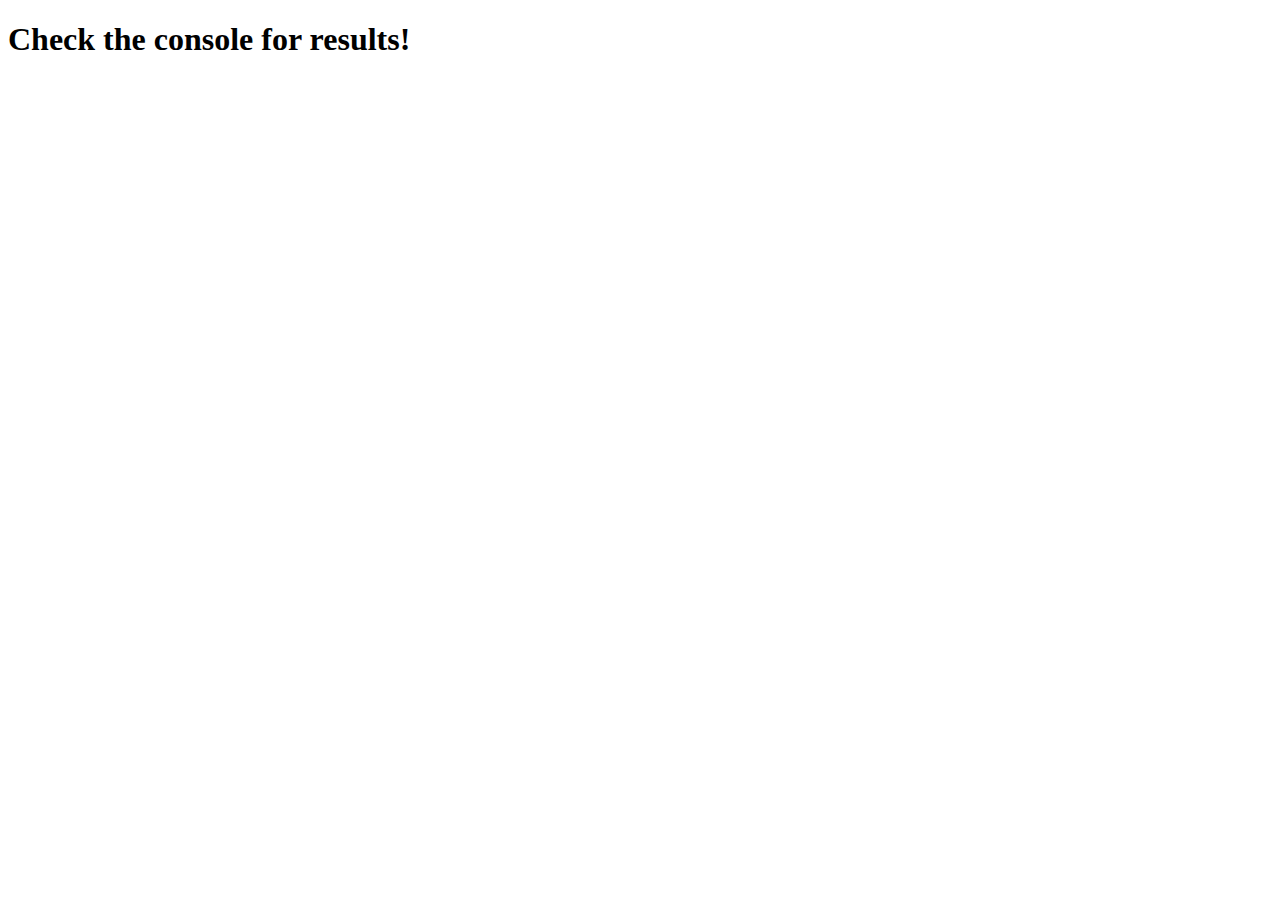
==== index.html @ 3fa9937b "Testing branch set up" ====
<!DOCTYPE html>
<html lang="en">

<!-- meta data -->
<head>
    <!-- Specifies the character encoding for the document.
    Ensures that the special characters, symbols and accents are displayed correctly-->
    <meta charset="UTF-8">

    <!-- Sets the width of the viewport to the width of the device.
    Ensures the page scales correctly on different devices.
    This is in case I want to do the optional task to output everything on a webpage instead of the console-->
    <meta name="viewport" content="width=device-width, initial-scale=1.0">

    <!-- Title of the website. Appears in the browser's title bar or tab. -->
    <title>Gutenberg Book Fetch</title>
</head>

<!-- Body of the page -->
<body>
    <!-- Currently the page will show the simple following message to direct the user to check the console.
    In the instance of the optional task, this will be changed to show the output-->
    <h1>Check the console for results!</h1>

    <!-- Fetch and execute the javascript file.
    Currently this file fetches all the books from the provided url and outputs them on the console-->
    <script src="script.js"></script>
</body>
</html>
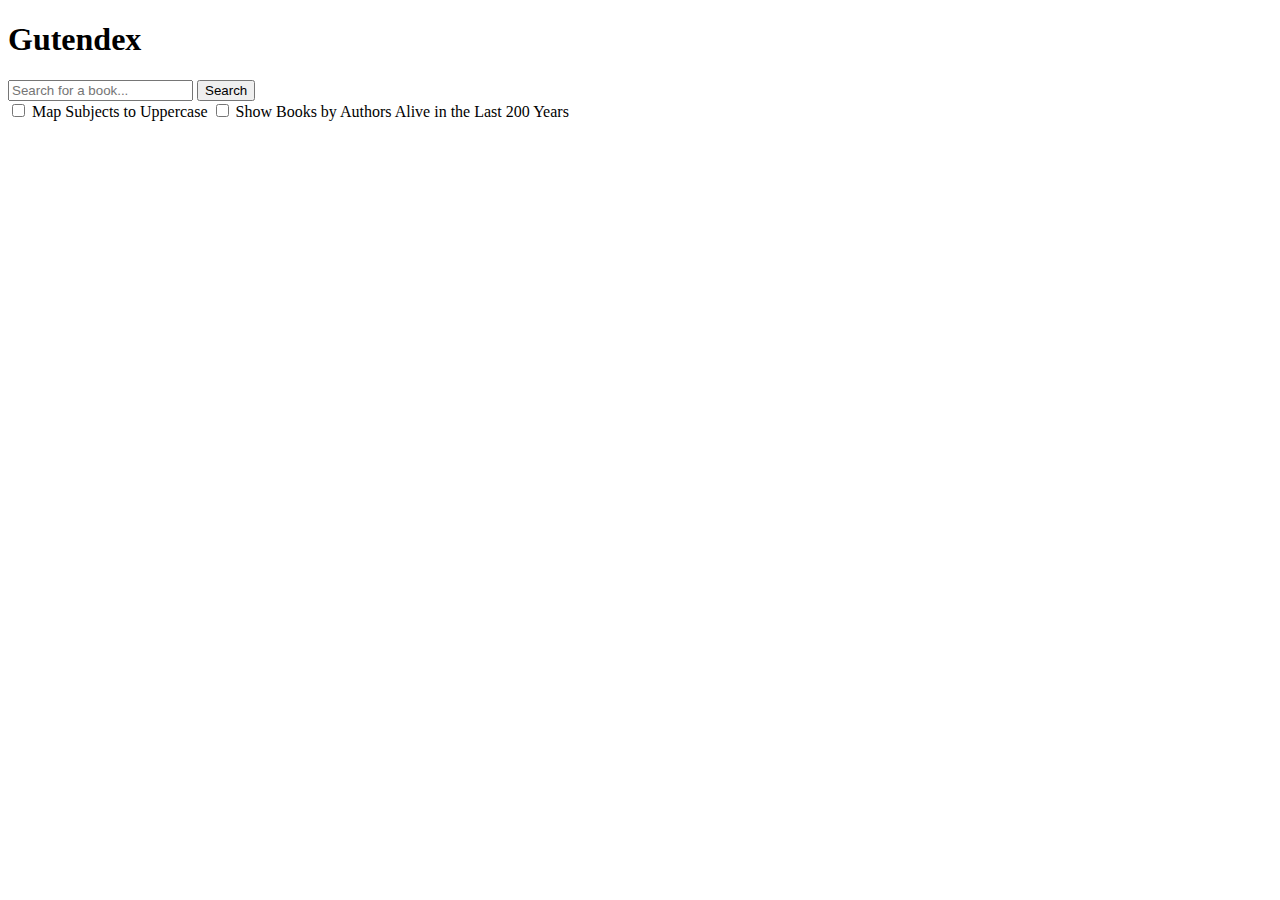
==== commit e5c4b252: "WebPage layout withput CSS" ====
--- a/index.html
+++ b/index.html
@@ -18,12 +18,48 @@
 
 <!-- Body of the page -->
 <body>
-    <!-- Currently the page will show the simple following message to direct the user to check the console.
-    In the instance of the optional task, this will be changed to show the output-->
-    <h1>Check the console for results!</h1>
+
+    <div class="container">
+        <!-- Gutendex logo will be styled similar to Google -->
+        <div class="logo">
+            <h1>Gutendex</h1>
+        </div>
+
+        <!-- Search bar and checkboxes -->
+        <div class="search-section">
+            <!-- Will allow the user to search for a specific book.
+            Will output all books if left blank-->
+            <input type="text" id="searchBar" placeholder="Search for a book...">
+            <button id="searchButton">Search</button>
+        </div>
+
+        <div class="options">
+            <!-- This allows the user to choose if they want the subjects to be mapped to uppercase and the filter added to their search-->
+            <label>
+                <input type="checkbox" id="uppercaseCheckbox">
+                Map Subjects to Uppercase
+            </label>
+
+            <label>
+                <input type="checkbox" id="filterCheckbox">
+                Show Books by Authors Alive in the Last 200 Years
+            </label>
+        </div>
+
+        <!-- Section for displaying search results.
+        Will display the results as hyperlinks containing the book title and author.
+        Hyperlinks will open a new page which will display all the information about the book.-->
+        <div id="results" class="results-section">
+            <!-- Search results will be dynamically inserted here -->
+        </div>
+    </div>
 
     <!-- Fetch and execute the javascript file.
-    Currently this file fetches all the books from the provided url and outputs them on the console-->
+    Currently this file fetches all the books from the provided url,
+    sorts out the books by id ascending order,
+    maps all the subjects of each book to uppercase,
+    filter each book by ensuring the author was alive within the last 200 years,
+    searches for a specific book by a specific author-->
     <script src="script.js"></script>
 </body>
 </html>
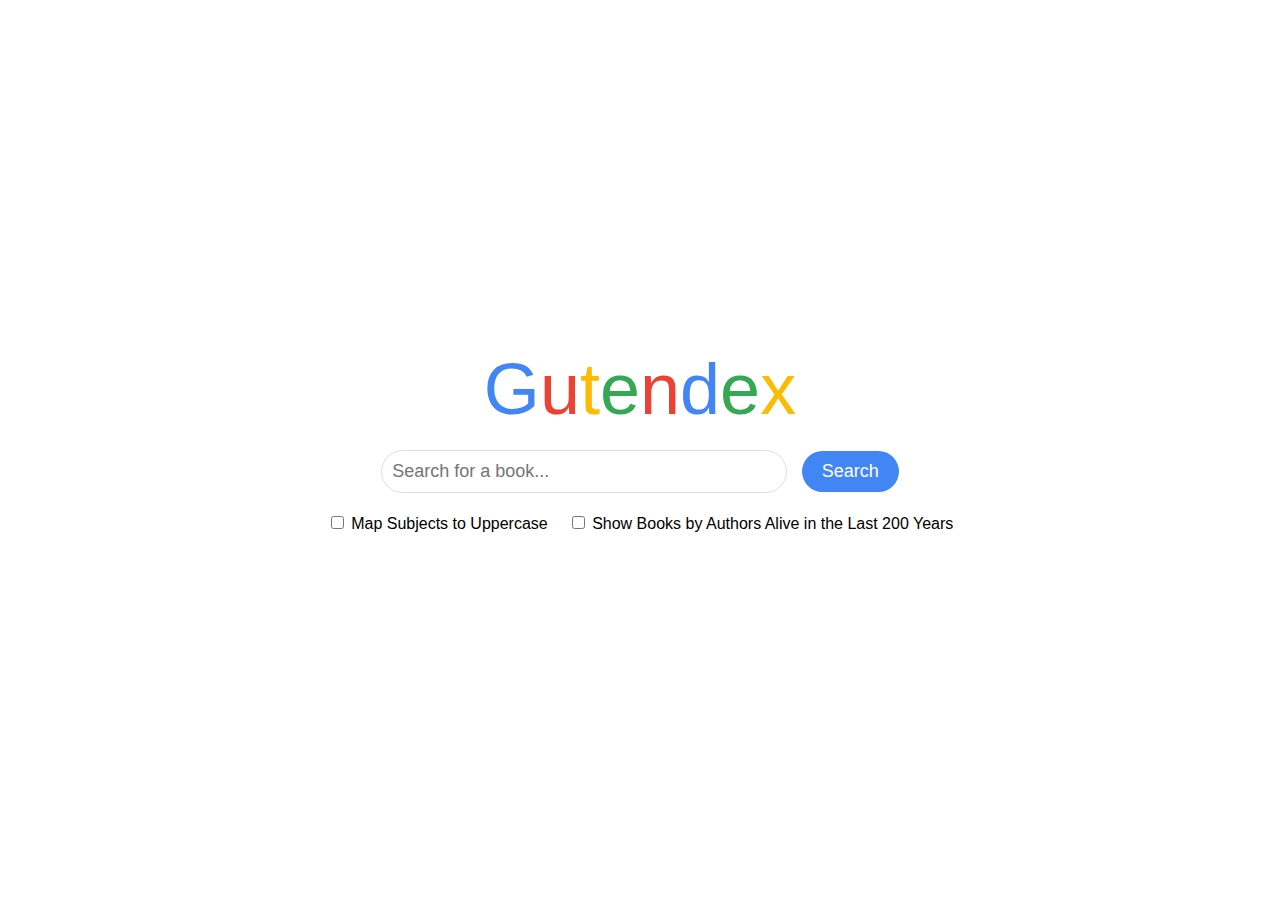
==== commit 25a78ed1: "WebPage layout resembling Google with CSS" ====
--- a/index.html
+++ b/index.html
@@ -14,6 +14,9 @@
 
     <!-- Title of the website. Appears in the browser's title bar or tab. -->
     <title>Gutenberg Book Fetch</title>
+
+    <!-- Add a cascading style sheet-->
+    <link rel="stylesheet" href="style.css">
 </head>
 
 <!-- Body of the page -->
@@ -22,7 +25,10 @@
     <div class="container">
         <!-- Gutendex logo will be styled similar to Google -->
         <div class="logo">
-            <h1>Gutendex</h1>
+            <h1>
+                <!-- Seperate span element for each letter, allows for indivudal styling of each letter-->
+                <span class="g">G</span><span class="u">u</span><span class="t">t</span><span class="e">e</span><span class="n">n</span><span class="d">d</span><span class="e">e</span><span class="x">x</span>
+            </h1>
         </div>
 
         <!-- Search bar and checkboxes -->
--- a/style.css
+++ b/style.css
@@ -0,0 +1,97 @@
+/* General styling */
+body {
+    font-family: Arial, sans-serif;
+    background-color: #ffffff;
+    display: flex;
+    justify-content: center;
+    align-items: center;
+    height: 100vh;
+    margin: 0;
+}
+
+.container {
+    text-align: center;
+    width: 50%;
+    background-color: white;
+    padding: 20px;
+}
+
+/* Gutendex logo styled similar to Google */
+.logo h1 {
+    font-size: 72px;
+    font-weight: normal;
+    font-family: 'Arial', sans-serif;
+    margin: 0;
+}
+
+.logo h1 span {
+    font-family: 'Arial', sans-serif;
+}
+
+/* Google-style colors for each letter of the Gutendex logo */
+.logo .g {
+    color: #4285F4;
+}
+.logo .u {
+    color: #EA4335;
+}
+.logo .t {
+    color: #FBBC05;
+}
+.logo .e {
+    color: #34A853;
+}
+.logo .n {
+    color: #EA4335;
+}
+.logo .d {
+    color: #4285F4;
+}
+.logo .x {
+    color: #FBBC05;
+}
+
+/* Search bar and button styling */
+.search-section {
+    margin: 20px 0;
+}
+
+#searchBar {
+    width: 60%;
+    padding: 10px;
+    font-size: 18px;
+    border: 1px solid #ddd;
+    border-radius: 24px;
+    outline: none;
+    margin-right: 10px;
+}
+
+#searchBar:focus {
+    border-color: #4285f4;
+}
+
+#searchButton {
+    padding: 10px 20px;
+    font-size: 18px;
+    border: none;
+    border-radius: 24px;
+    background-color: #4285f4;
+    color: white;
+    cursor: pointer;
+}
+
+#searchButton:hover {
+    background-color: #357ae8;
+}
+
+/* Options section with checkboxes */
+.options {
+    margin: 20px 0;
+    display: flex;
+    justify-content: center;
+    gap: 20px;
+}
+
+.options label {
+    font-size: 16px;
+}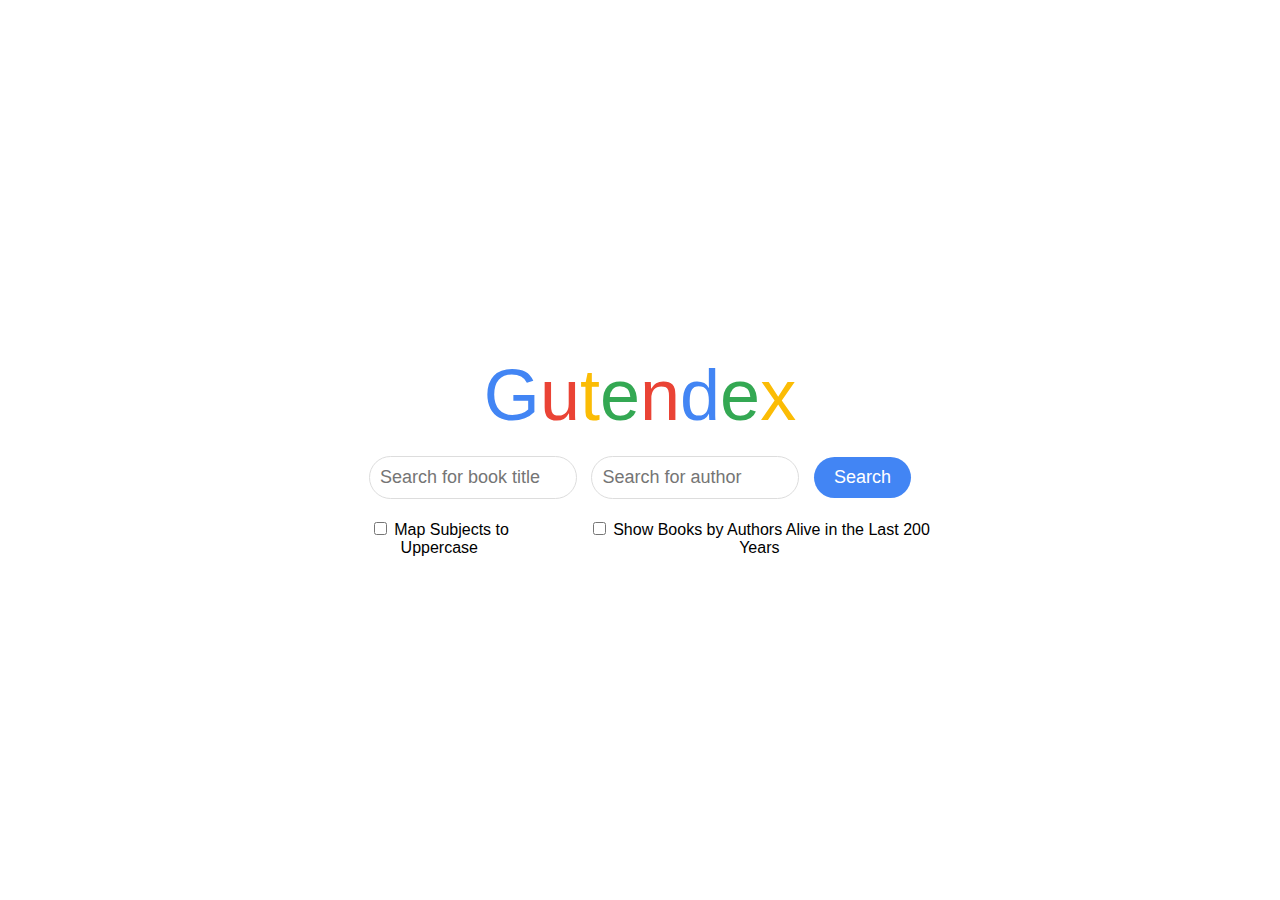
==== commit 7fdebfa7: "Tasks can now be completed on webpage" ====
--- a/index.html
+++ b/index.html
@@ -3,14 +3,11 @@
 
 <!-- meta data -->
 <head>
-    <!-- Specifies the character encoding for the document.
-    Ensures that the special characters, symbols and accents are displayed correctly-->
+    <!-- Specifies the character encoding for the document.-->
     <meta charset="UTF-8">
 
-    <!-- Sets the width of the viewport to the width of the device.
-    Ensures the page scales correctly on different devices.
-    This is in case I want to do the optional task to output everything on a webpage instead of the console-->
-    <meta name="viewport" content="width=device-width, initial-scale=1.0">
+    <!-- Sets the width of the viewport to the width of the device.-->
+    <!-- <meta name="viewport" content="width=device-width, initial-scale=1.0"> -->
 
     <!-- Title of the website. Appears in the browser's title bar or tab. -->
     <title>Gutenberg Book Fetch</title>
@@ -33,10 +30,10 @@
 
         <!-- Search bar and checkboxes -->
         <div class="search-section">
-            <!-- Will allow the user to search for a specific book.
-            Will output all books if left blank-->
-            <input type="text" id="searchBar" placeholder="Search for a book...">
-            <button id="searchButton">Search</button>
+            <!-- Will allow the user to search for a specific book.-->
+            <input type="text" id="searchBook" placeholder="Search for book title">
+            <input type="text" id="searchAuthor" placeholder = "Search for author">
+            <button id="searchButton" onclick="newsearch()">Search</button>
         </div>
 
         <div class="options">
@@ -52,20 +49,13 @@
             </label>
         </div>
 
-        <!-- Section for displaying search results.
-        Will display the results as hyperlinks containing the book title and author.
-        Hyperlinks will open a new page which will display all the information about the book.-->
+        <!-- Section for displaying search results-->
         <div id="results" class="results-section">
             <!-- Search results will be dynamically inserted here -->
         </div>
     </div>
 
-    <!-- Fetch and execute the javascript file.
-    Currently this file fetches all the books from the provided url,
-    sorts out the books by id ascending order,
-    maps all the subjects of each book to uppercase,
-    filter each book by ensuring the author was alive within the last 200 years,
-    searches for a specific book by a specific author-->
+    <!-- Fetch and execute the javascript file.-->
     <script src="script.js"></script>
 </body>
 </html>
--- a/style.css
+++ b/style.css
@@ -5,8 +5,11 @@
     display: flex;
     justify-content: center;
     align-items: center;
+    flex-direction: column; /* Ensure vertical alignment */
     height: 100vh;
     margin: 0;
+    padding: 20px; /* Add padding to prevent content from touching the top */
+    box-sizing: border-box; /* Ensure padding doesn't affect total width/height */
 }
 
 .container {
@@ -14,7 +17,9 @@
     width: 50%;
     background-color: white;
     padding: 20px;
+    margin-top: 50px; /* Add some margin to push the content down */
 }
+
 
 /* Gutendex logo styled similar to Google */
 .logo h1 {
@@ -28,7 +33,7 @@
     font-family: 'Arial', sans-serif;
 }
 
-/* Google-style colors for each letter of the Gutendex logo */
+/* Google-style colors for the Gutendex logo */
 .logo .g {
     color: #4285F4;
 }
@@ -56,8 +61,8 @@
     margin: 20px 0;
 }
 
-#searchBar {
-    width: 60%;
+#searchBook, #searchAuthor {
+    width: 30%;
     padding: 10px;
     font-size: 18px;
     border: 1px solid #ddd;
@@ -84,7 +89,6 @@
     background-color: #357ae8;
 }
 
-/* Options section with checkboxes */
 .options {
     margin: 20px 0;
     display: flex;
@@ -94,4 +98,37 @@
 
 .options label {
     font-size: 16px;
-}+}
+
+.results-section {
+    text-align: left;
+    padding-top: 200px;
+}
+
+#results {
+    max-height: 80vh;
+    padding-top: 20px;
+}
+
+.result-item {
+    margin-bottom: 15px;
+}
+
+.result-title {
+    font-size: 18px;
+    color: #1a0dab;
+    text-decoration: none;
+    display: block;
+    margin-bottom: 2px;
+}
+
+.result-author {
+    font-size: 14px;
+    color: #006621;
+    margin-bottom: 4px;
+}
+
+.result-subjects {
+    font-size: 12px;
+    color: #545454;
+}
